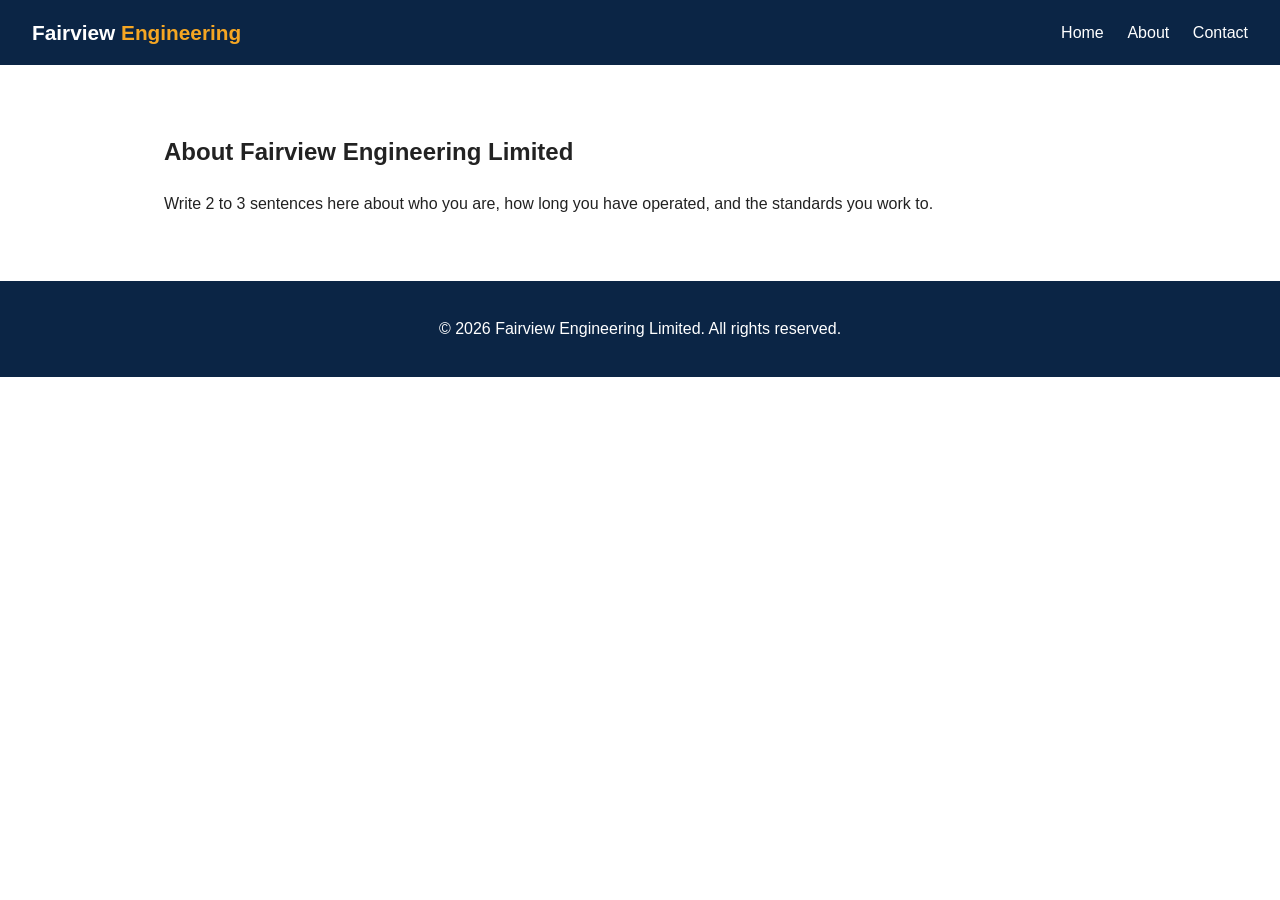
==== about.html @ 6c192284 "Initial Fairview Engineering site" ====
<!DOCTYPE html>
<html lang="en">
<head>
  <meta charset="UTF-8">
  <meta name="viewport" content="width=device-width, initial-scale=1">
  <title>Fairview Engineering Limited | Electrical, Mechanical & Civil Works</title>
  <meta name="description" content="Fairview Engineering Limited delivers electrical, mechanical and civil engineering works.">
  <link rel="stylesheet" href="css/style.css">
</head>
<body>
  <header class="site-header">
    <a class="logo" href="index.html">Fairview <span>Engineering</span></a>
    <nav>
      <a href="index.html">Home</a>
      <a href="about.html">About</a>
      <a href="contact.html">Contact</a>
    </nav>
  </header>  <section class="section">
    <h2>About Fairview Engineering Limited</h2>
    <p>Write 2 to 3 sentences here about who you are, how long you have operated, and the standards you work to.</p>
  </section>
  <footer>
    <p>&copy; 2026 Fairview Engineering Limited. All rights reserved.</p>
  </footer>
  <script src="js/main.js"></script>
</body>
</html>
---- css/style.css ----
* { box-sizing: border-box; }
body { font-family: Arial, sans-serif; margin: 0; color: #222; line-height: 1.6; }
.site-header { display: flex; justify-content: space-between; align-items: center; flex-wrap: wrap; gap: 1rem; background: #0b2545; padding: 1rem 2rem; }
.logo { color: #fff; font-size: 1.3rem; font-weight: bold; text-decoration: none; }
.logo span { color: #f5a623; }
nav a { color: #fff; margin-left: 1.2rem; text-decoration: none; }
nav a:hover { color: #f5a623; }
.hero { background: #13315c; color: #fff; text-align: center; padding: 5rem 1.5rem; }
.hero h1 { font-size: 2.4rem; margin: 0 0 1rem; }
.btn { display: inline-block; background: #f5a623; color: #0b2545; padding: 0.8rem 1.6rem; border: 0; border-radius: 4px; font-weight: bold; text-decoration: none; cursor: pointer; font-size: 1rem; }
.section { max-width: 1000px; margin: 0 auto; padding: 3rem 1.5rem; }
.cards { display: grid; grid-template-columns: repeat(auto-fit, minmax(240px, 1fr)); gap: 1.5rem; }
.card { border: 1px solid #ddd; border-top: 4px solid #f5a623; border-radius: 6px; padding: 1.5rem; }
.form { display: grid; gap: 1rem; max-width: 520px; }
.form input, .form select, .form textarea { padding: 0.8rem; border: 1px solid #bbb; border-radius: 4px; font: inherit; }
footer { background: #0b2545; color: #fff; text-align: center; padding: 1.2rem; }
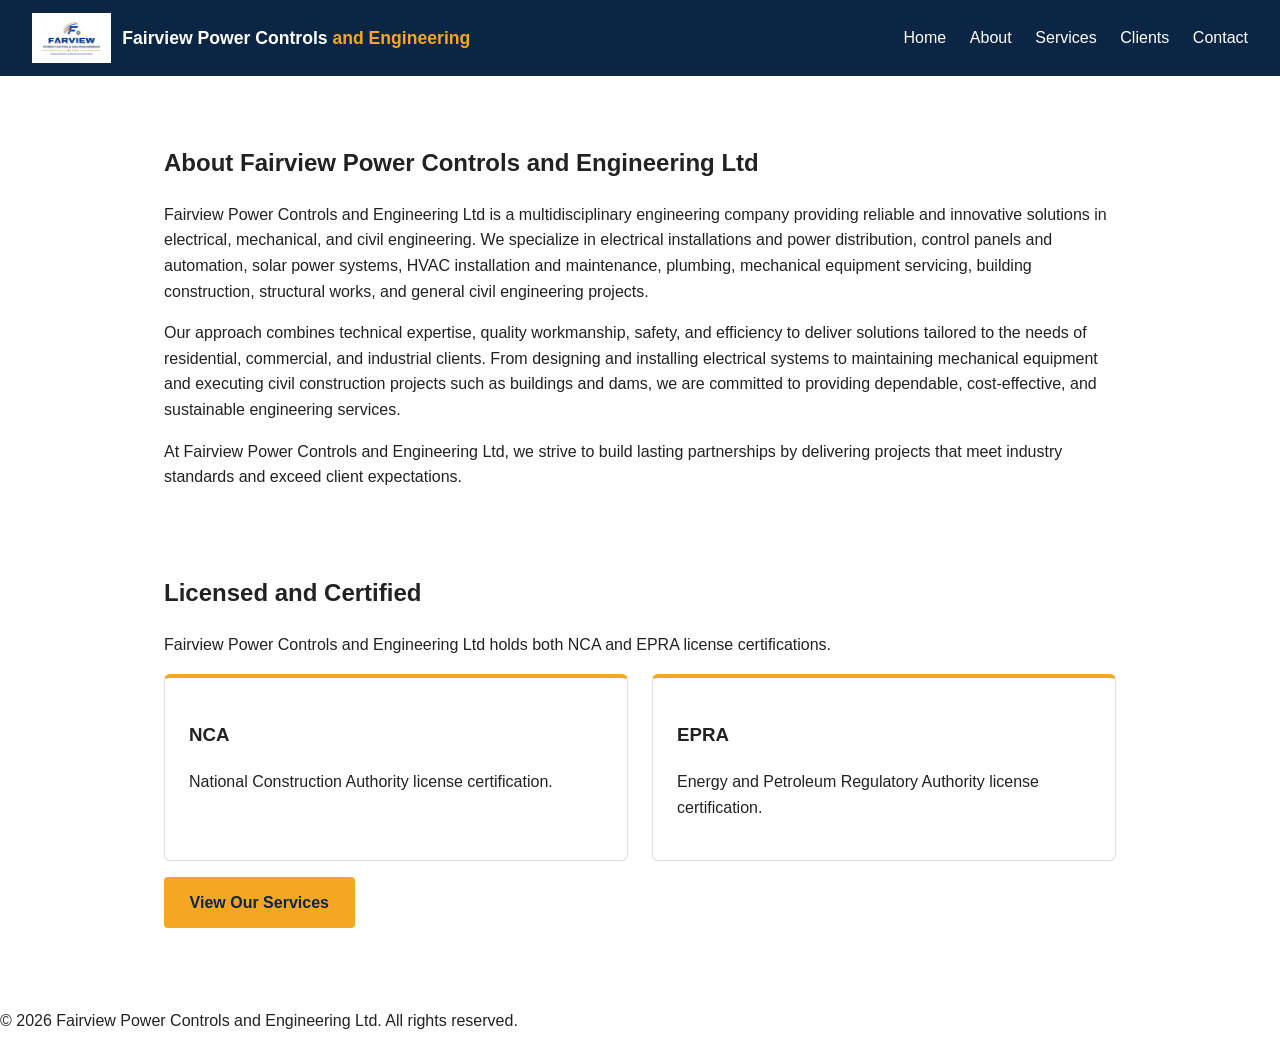
==== commit c284babb: "Update styles" ====
--- a/about.html
+++ b/about.html
@@ -3,24 +3,50 @@
 <head>
   <meta charset="UTF-8">
   <meta name="viewport" content="width=device-width, initial-scale=1">
-  <title>Fairview Engineering Limited | Electrical, Mechanical & Civil Works</title>
-  <meta name="description" content="Fairview Engineering Limited delivers electrical, mechanical and civil engineering works.">
+  <title>About | Fairview Power Controls and Engineering Ltd</title>
+  <meta name="description" content="Fairview Power Controls and Engineering Ltd is a licensed multidisciplinary engineering company in electrical, mechanical and civil engineering.">
   <link rel="stylesheet" href="css/style.css">
 </head>
 <body>
   <header class="site-header">
-    <a class="logo" href="index.html">Fairview <span>Engineering</span></a>
+    <a class="logo" href="index.html">
+      <img src="images/logo.png" alt="Fairview Power Controls and Engineering logo">
+      <span>Fairview Power Controls <em>and Engineering</em></span>
+    </a>
     <nav>
       <a href="index.html">Home</a>
       <a href="about.html">About</a>
+      <a href="services.html">Services</a>
+      <a href="clients.html">Clients</a>
       <a href="contact.html">Contact</a>
     </nav>
-  </header>  <section class="section">
-    <h2>About Fairview Engineering Limited</h2>
-    <p>Write 2 to 3 sentences here about who you are, how long you have operated, and the standards you work to.</p>
+  </header>
+
+  <section class="section">
+    <h2>About Fairview Power Controls and Engineering Ltd</h2>
+    <p>Fairview Power Controls and Engineering Ltd is a multidisciplinary engineering company providing reliable and innovative solutions in electrical, mechanical, and civil engineering. We specialize in electrical installations and power distribution, control panels and automation, solar power systems, HVAC installation and maintenance, plumbing, mechanical equipment servicing, building construction, structural works, and general civil engineering projects.</p>
+    <p>Our approach combines technical expertise, quality workmanship, safety, and efficiency to deliver solutions tailored to the needs of residential, commercial, and industrial clients. From designing and installing electrical systems to maintaining mechanical equipment and executing civil construction projects such as buildings and dams, we are committed to providing dependable, cost-effective, and sustainable engineering services.</p>
+    <p>At Fairview Power Controls and Engineering Ltd, we strive to build lasting partnerships by delivering projects that meet industry standards and exceed client expectations.</p>
   </section>
+
+  <section class="section services">
+    <h2>Licensed and Certified</h2>
+    <p>Fairview Power Controls and Engineering Ltd holds both NCA and EPRA license certifications.</p>
+    <div class="cards">
+      <article class="card">
+        <h3>NCA</h3>
+        <p>National Construction Authority license certification.</p>
+      </article>
+      <article class="card">
+        <h3>EPRA</h3>
+        <p>Energy and Petroleum Regulatory Authority license certification.</p>
+      </article>
+    </div>
+    <p><a class="btn" href="services.html">View Our Services</a></p>
+  </section>
+
   <footer>
-    <p>&copy; 2026 Fairview Engineering Limited. All rights reserved.</p>
+    <p>&copy; 2026 Fairview Power Controls and Engineering Ltd. All rights reserved.</p>
   </footer>
   <script src="js/main.js"></script>
 </body>
--- a/css/style.css
+++ b/css/style.css
@@ -1,16 +1,36 @@
 * { box-sizing: border-box; }
 body { font-family: Arial, sans-serif; margin: 0; color: #222; line-height: 1.6; }
-.site-header { display: flex; justify-content: space-between; align-items: center; flex-wrap: wrap; gap: 1rem; background: #0b2545; padding: 1rem 2rem; }
-.logo { color: #fff; font-size: 1.3rem; font-weight: bold; text-decoration: none; }
-.logo span { color: #f5a623; }
+
+/* Header and logo */
+.site-header { display: flex; justify-content: space-between; align-items: center; flex-wrap: wrap; gap: 1rem; background: #0b2545; padding: 0.8rem 2rem; }
+.logo { display: flex; align-items: center; gap: 0.7rem; color: #fff; font-size: 1.1rem; font-weight: bold; text-decoration: none; }
+.logo img { height: 50px; width: auto; display: block; }
+.logo em { color: #f5a623; font-style: normal; }
 nav a { color: #fff; margin-left: 1.2rem; text-decoration: none; }
 nav a:hover { color: #f5a623; }
+
+/* Hero and buttons */
 .hero { background: #13315c; color: #fff; text-align: center; padding: 5rem 1.5rem; }
 .hero h1 { font-size: 2.4rem; margin: 0 0 1rem; }
 .btn { display: inline-block; background: #f5a623; color: #0b2545; padding: 0.8rem 1.6rem; border: 0; border-radius: 4px; font-weight: bold; text-decoration: none; cursor: pointer; font-size: 1rem; }
+
+/* Sections and cards */
 .section { max-width: 1000px; margin: 0 auto; padding: 3rem 1.5rem; }
+.services { padding-top: 0; }
 .cards { display: grid; grid-template-columns: repeat(auto-fit, minmax(240px, 1fr)); gap: 1.5rem; }
 .card { border: 1px solid #ddd; border-top: 4px solid #f5a623; border-radius: 6px; padding: 1.5rem; }
-.form { display: grid; gap: 1rem; max-width: 520px; }
-.form input, .form select, .form textarea { padding: 0.8rem; border: 1px solid #bbb; border-radius: 4px; font: inherit; }
-footer { background: #0b2545; color: #fff; text-align: center; padding: 1.2rem; }+.card ul { padding-left: 1.2rem; margin: 0 0 1rem; }
+
+/* Services page */
+.service-group { padding-bottom:
+.client-grid { margin-top: 1.5rem; }
+.client h3 { margin: 0 0 0.3rem; color: #0b2545; }
+.client p { margin: 0; }
+.client-place { color: #777; font-size: 0.9rem; }
+.client-role { margin: 0.5rem 0 0.2rem; }
+.client a { color: #0b2545; font-weight: bold; text-decoration: none; }
+.client a:hover { color: #f5a623; }
+.actions { display: flex; flex-wrap: wrap; gap: 0.8rem; margin: 1rem 0; }
+.hero .actions { justify-content: center; }
+.btn-whatsapp { background: #25d366; color: #fff; }
+.btn-whatsapp:hover { background: #1ebe5b; }
